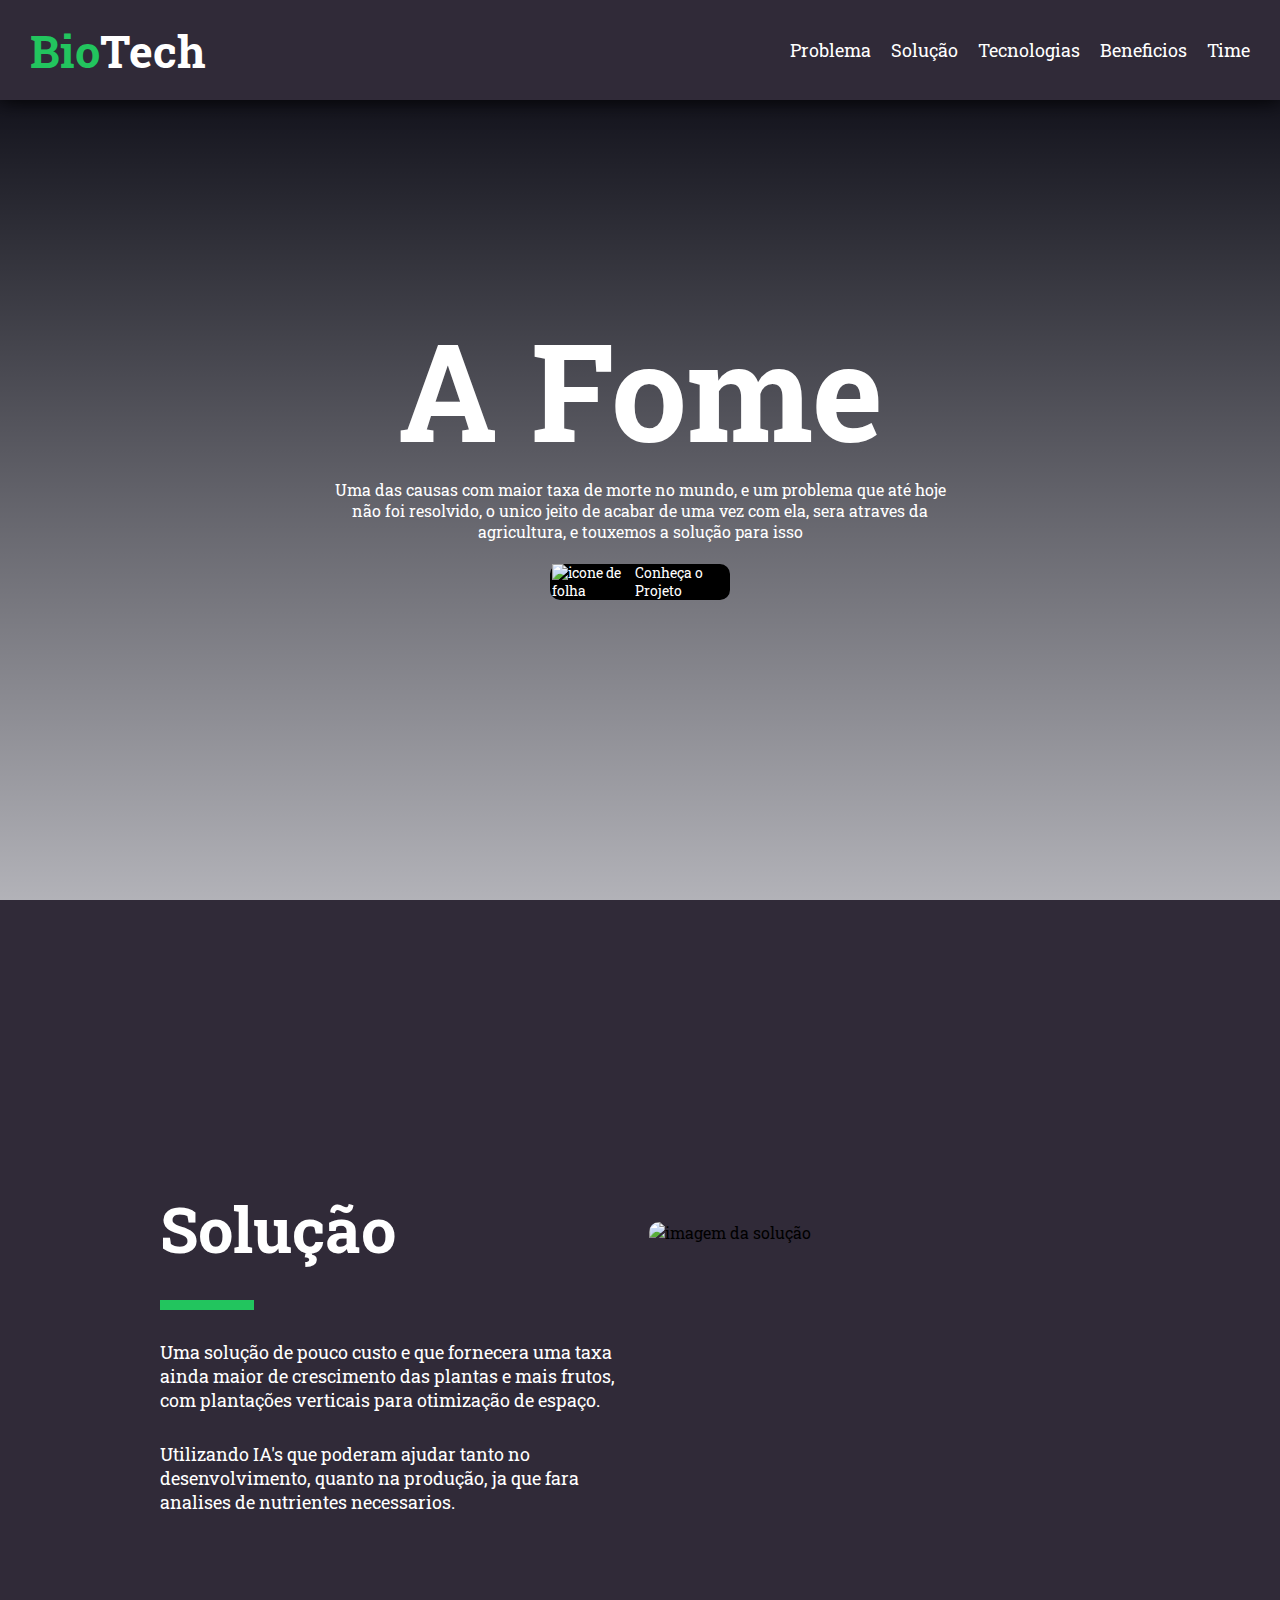
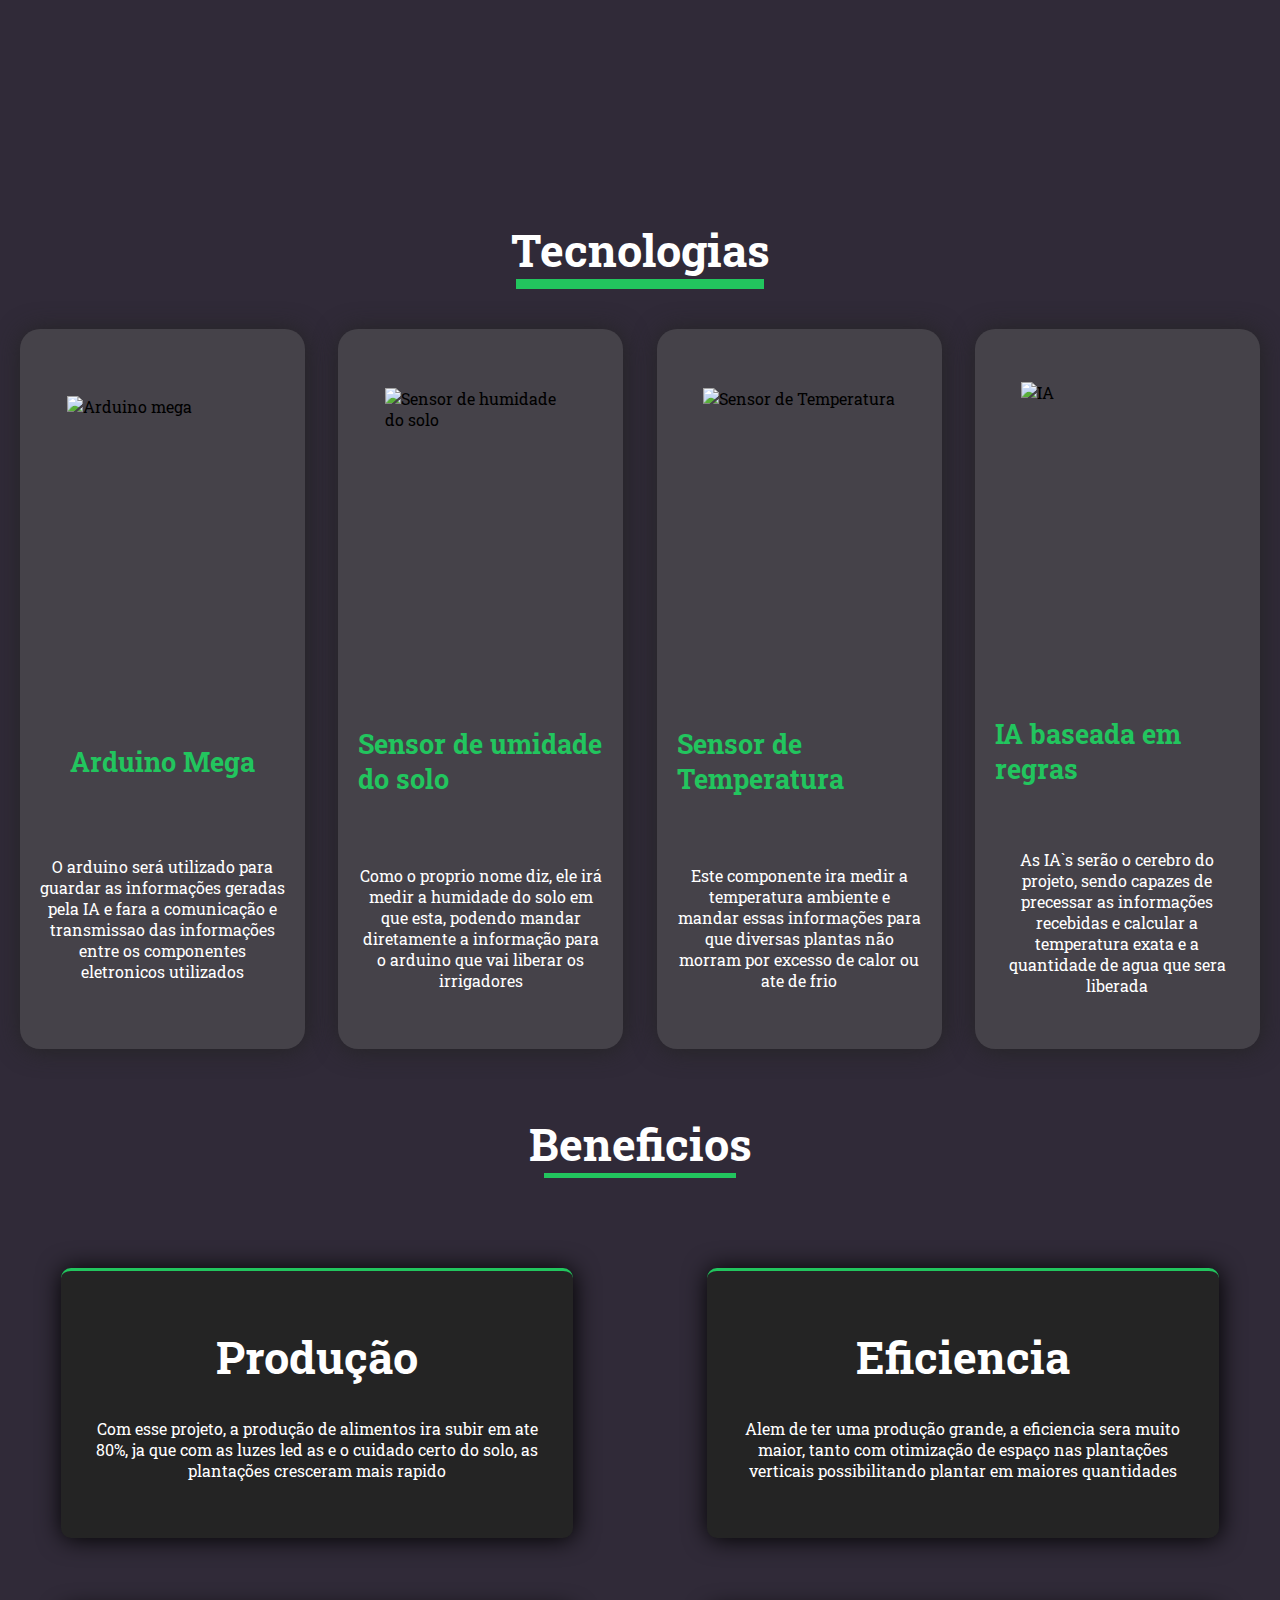
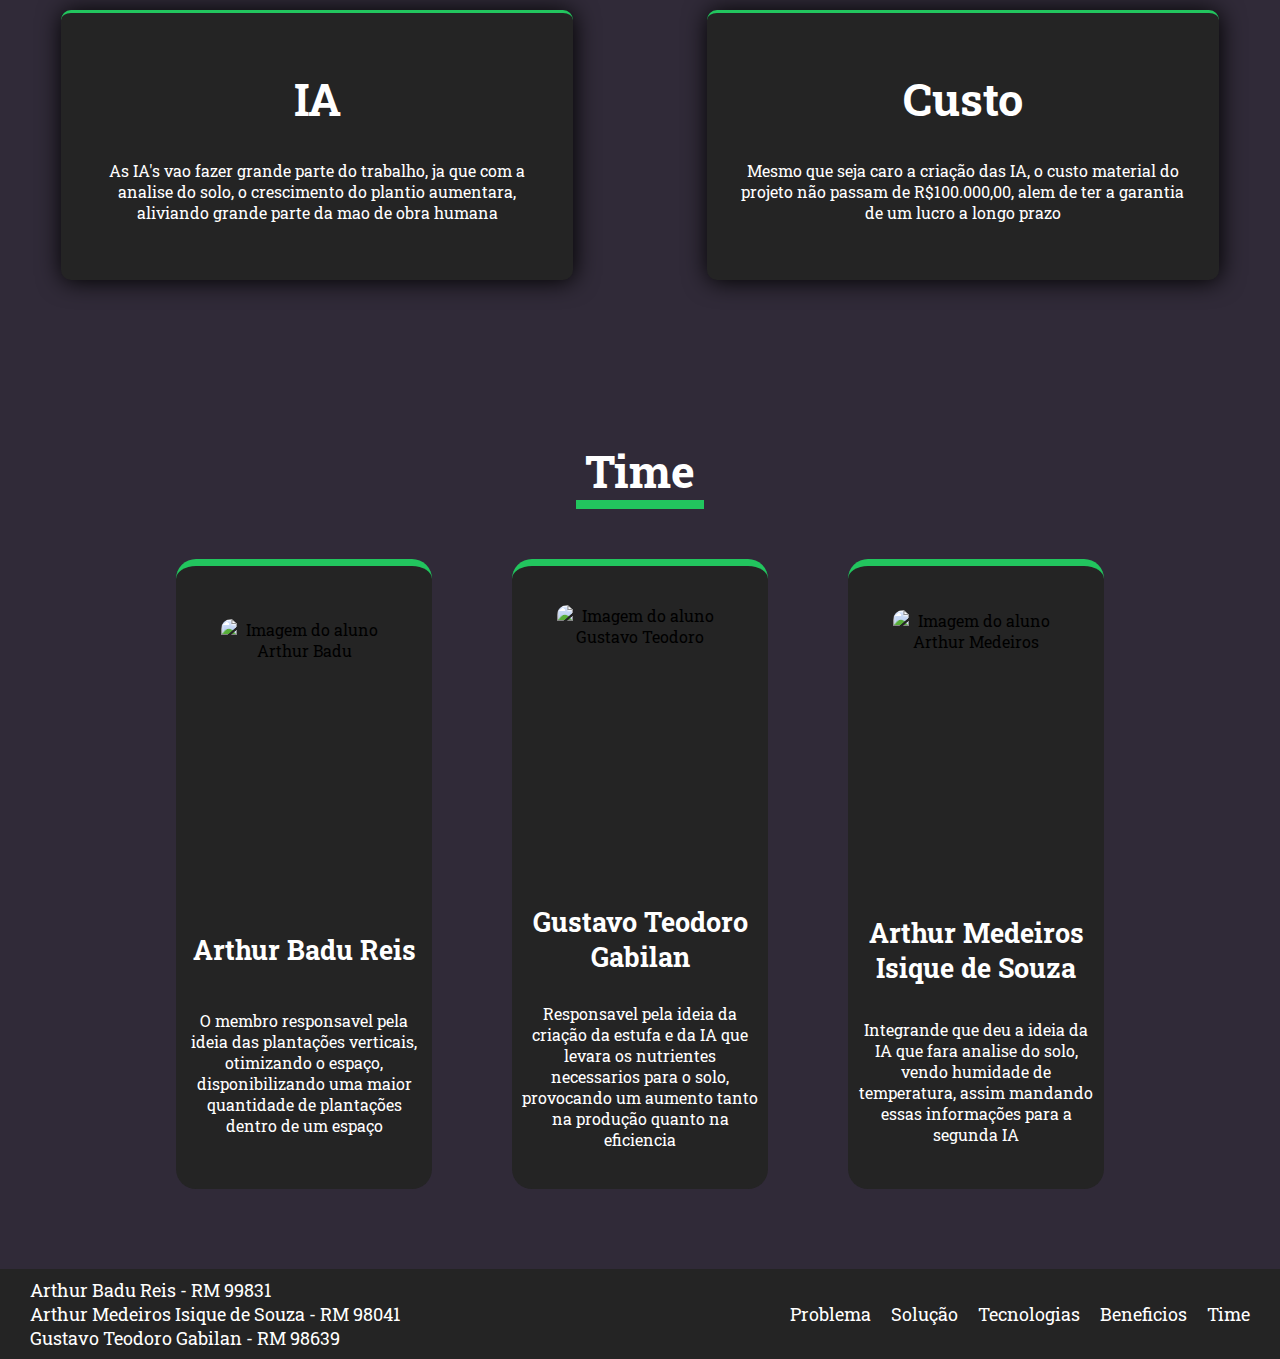
==== index.html @ 3f6266de "Add files via upload" ====
<!DOCTYPE html>
<html lang="en">
<head>
    <meta charset="UTF-8">
    <meta name="viewport" content="width=Hea, initial-scale=1.0">
    <link rel="stylesheet" href="style.css">
    <style>
        @import url('https://fonts.googleapis.com/css2?family=Catamaran:wght@600&family=Roboto+Slab:wght@600&family=Source+Sans+3:wght@500&display=swap');
    </style>
    <title>Document</title>
</head>
<body>
    <!-- Header da Paginas -->
<header class="header-page">
    <a href="#problema" ><h2><span class="bio">Bio</span>Tech</h2></a>
    <nav>
        <ul>
            <li><a href="#problema">Problema</a></li>
            <li><a href="#solucao">Solução</a></li>
            <li><a href="#tecnologia">Tecnologias</a></li>
            <li><a href="#beneficio">Beneficios</a></li>
            <li><a href="#time">Time</a></li>
        </ul>
    </nav>
</header>
    <!-- Primeira seção (Problema) -->
    <div class="container bg-image prob" id="problema">
        <h1>A Fome</h1>
        <div class="texto">
            <p>Uma das causas com maior taxa de morte no mundo, e um problema que até hoje não foi resolvido, o unico jeito de acabar de uma vez com ela, sera atraves da agricultura, e touxemos a solução para isso</p>
        </div>
        <a href="#solucao" class="botao">
            <img src="./images/leaf-solid-24(white).png" alt="icone de folha">
               Conheça o Projeto
        </a>
    </div>
    <!-- Segunda seção (Solução) -->
    <div class="container bg-color solu" id="solucao">
        <div class="centro">
            <div class="content">
                <h2>Solução</h2>
                <div class="traco"></div>
                <p>Uma solução de pouco custo e que fornecera uma taxa ainda maior de crescimento das plantas e mais frutos, com plantações verticais para otimização de espaço.</p>
                <p>Utilizando IA's que poderam ajudar tanto no desenvolvimento, quanto na produção, ja que fara analises de nutrientes necessarios.</p>
            </div>
            <img src="./images/Picsart_23-06-01_18-16-22-811.jpg" alt="imagem da solução">
        </div>
    </div>
    <div class="container bg-color tec" id="tecnologia">
        <h2>Tecnologias</h2>
        <div class="traco"></div>
        <div class="container-card">
                <!-- Card 1 -->
            <div class="card">
                <img src="./images/Arduino.png" alt="Arduino mega">
                <h3>Arduino Mega</h3>
                <p>O arduino será utilizado para guardar as informações geradas pela IA e fara a comunicação e transmissao das informações entre os componentes eletronicos utilizados</p>
            </div>
                <!-- Card 2 -->
            <div class="card">
                <img src="./images/solo.png" alt="Sensor de humidade do solo">
                <h3>Sensor de umidade do solo</h3>
                <p>Como o proprio nome diz, ele irá medir a humidade do solo em que esta, podendo mandar diretamente a informação para o arduino que vai liberar os irrigadores</p>
            </div>
                    <!-- Card 3 -->
            <div class="card">
                <img src="./images/temperatura.png" alt="Sensor de Temperatura">
                <h3>Sensor de Temperatura</h3>
                <p>Este componente ira medir a temperatura ambiente e mandar essas informações para que diversas plantas não morram por excesso de calor ou ate de frio</p>
            </div>
                <!-- Card 4 -->
            <div class="card">
                <img src="./images/web-icon-ai-deployed-inline.png" alt="IA">
                <h3>IA baseada em regras</h3>
                <p>As IA`s serão o cerebro do projeto, sendo capazes de precessar as informações recebidas e calcular a temperatura exata e a quantidade de agua que sera liberada</p>
             </div>
        </div>
    </div>
    <div class="container bg-color bene" id="beneficio">

        <h2>Beneficios</h2>
        <div class="traco2"></div>
        <div class="beneficio">
            <div class="box-2">
                <h3>Produção</h3>
                <p>Com esse projeto, a produção de alimentos ira subir em ate 80%, ja que com as luzes led as e o cuidado certo do solo, as plantações cresceram mais rapido</p>
            </div>
            <div class="box-2">
                <h3>Eficiencia</h3>
                <p>Alem de ter uma produção grande, a eficiencia sera muito maior, tanto com otimização de espaço nas plantações verticais possibilitando plantar em maiores quantidades</p>
            </div>
            <div class="box-2">
                <h3>IA</h3>
                <p>As IA's vao fazer grande parte do trabalho, ja que com a analise do solo, o crescimento do plantio aumentara, aliviando grande parte da mao de obra humana</p>
            </div>
            <div class="box-2">
                <h3>Custo</h3>
                <p>Mesmo que seja caro a criação das IA, o custo material do projeto não passam de R$100.000,00, alem de ter a garantia de um lucro a longo prazo</p>
            </div>
        </div>

    </div>
    <div class="container bg-color times" id="time">

        <h2>Time</h2>
        <div class="traco3"></div>

        <div class="time">
            <div class="alunos">
                <img src="./images/Badu.png" alt="Imagem do aluno Arthur Badu">
                <h3>Arthur Badu Reis</h3>
                <p>O membro responsavel pela ideia das plantações verticais, otimizando o espaço, disponibilizando uma maior quantidade de plantações dentro de um espaço</p>
            </div>
            <div class="alunos">
                <img src="./images/Gustavo.png" alt="Imagem do aluno Gustavo Teodoro">
                <h3>Gustavo Teodoro Gabilan</h3>
                <p>Responsavel pela ideia da criação da estufa e da IA que levara os nutrientes necessarios para o solo, provocando um aumento tanto na produção quanto na eficiencia</p>
            </div>
            <div class="alunos">
                <img src="./images/Medeiros.png" alt="Imagem do aluno Arthur Medeiros">
                <h3>Arthur Medeiros Isique de Souza</h3>
                <p>Integrande que deu a ideia da IA que fara analise do solo, vendo humidade de temperatura, assim mandando essas informações para a segunda IA</p>
            </div>
        </div>
    </div>
      
    <div class="rodape">
        <div class="nomes">
            <p>Arthur Badu Reis - RM 99831</p>
            <p>Arthur Medeiros Isique de Souza - RM 98041 </p>
            <p>Gustavo Teodoro Gabilan - RM 98639</p>
        </div>
        <div class="botoes">
            <nav>
                <ul>
                    <li><a href="#problema">Problema</a></li>
                    <li><a href="#solucao">Solução</a></li>
                    <li><a href="#tecnologia">Tecnologias</a></li>
                    <li><a href="#beneficio">Beneficios</a></li>
                    <li><a href="#time">Time</a></li>
                </ul>
            </nav>
        </div>
    </div>

</body>
</html>
---- style.css ----
/* reset css */
*{
  margin: 0;
  padding: 0;
  box-sizing: border-box;
  font-family: 'Catamaran', sans-serif;
  font-family: 'Source Sans 3', sans-serif;
  font-family: 'Roboto Slab', serif;

}

:root{
  --color-black:#242424;
  --color-back:#302A38;
  --color-letter:#fff;
  --color-green:#22C55E;
  --color-light: #454249;
}

html {
  scroll-behavior: smooth;
}

a{
  text-decoration: none;
}

.header-page {
  width: 100%;
  height: 100px;
  display: flex;
  align-items: center;
  justify-content: space-between;
  padding: 0 30px;
  position: absolute;
  background-color: var(--color-back);
  box-shadow: 0px 0px 20px 0px #000;
}

.header-page h2{
  font-size: 5vmin;
}


.bio{
  color: var(--color-green);
}


ul, li{
  list-style: none;
}

.header-page ul{
  display: flex;
  gap: 20px;
}

.header-page a{
  color: var(--color-letter);
  font-size: 2vmin;
}

.header-page a:hover{
  color: var(--color-green);
  transition: .5s;
}

.container{
  width: 100%;
  height: 100vh;
}

.prob{
  display: flex;
  flex-direction: column;
  align-items: center;
  justify-content: center;
}

.solu{
  display: flex;
  flex-direction: column;
  align-items: center;
  justify-content: center;
}

.tec{
  width: 100%;
  height: 100%;
  display: flex;
  align-items: center;
  justify-content: center;
  flex-direction: column;
  padding: 20px;
}

.bene{
  display: flex;
  flex-direction: column;
  align-items: center;
  
}

h1{
  color: var(--color-letter);
  font-size: 15vmin;
}

p{
  color: var(--color-letter);
}

.texto{
  width: 50vmax;
  height: 5%;
  text-align: center;
}

.botao{
  width: 20vmin;
  height: 4vmin;
  border: 2px solid black;
  border-radius: 10px;
  display: flex;
  justify-content: center;
  align-items: center;
  margin-top: 40px;
  background-color: black;
  color: var(--color-letter);
  text-decoration: none;
  font-size: 1.5vmin;
}

.botao img{
  color: #fff;
}

.botao:hover{
  scale: 1.1;
  transition: .5s;
}

.bg-image{
  background-image: linear-gradient(rgba(0, 0, 10, 1.8), rgba(0, 0, 20, 0.3)),
  url(./images/pexels-johann-piber-751096.jpg);
  background-attachment: fixed;
}

.bg-color{
  background-color: var(--color-back);
}

.centro{
  width: 75%;
  height: 70vh;
  display: flex;
  align-items: center;
  justify-content: space-between;
  gap: 2vmin;

}

.content{
  width: 50%;
  height: 100%;
  display: flex;
  flex-direction: column;
  justify-content: center;
  gap: 30px;
}

.content h2{
  font-size: 7vmin;
  color: var(--color-letter);
}

.traco{
  width: 20%;
  height: 10px;
  background-color: var(--color-green);
}

.content p{
  font-size: 2vmin;
}

.centro img{
  width: 50%;
  height: 20vmax;
  display: flex;
  align-items: center;
  justify-content: center;
  border-radius: 10px;
}

.tec h2{
  font-size: 5vmin;
  color: var(--color-letter);
}

.container-card{
  width: 100%;
  height: 80%;
  display: flex;
  align-items: center;
  justify-content: space-between;
  margin-top: 40px;
}

.card{
  width: 23%;
  height: 80vh;
  display: flex;
  flex-direction: column;
  align-items: center;
  justify-content: space-evenly;
  gap: 10px;
  background-color: var(--color-light);
  box-shadow: 30px white;
  border-radius: 20px;
  padding-left: 20px;
  padding-right: 20px;
  box-shadow: 1px 1px 25px var(--color-black);
}

.card img{
  width: 15vw;
  height: 30vh;
}

.card p{
  text-align:center;
}

.card h3{
  font-size: 3vmin;
  color: var(--color-green);
}

.bene h2{
  color: var(--color-letter);
  margin-top: 5vh;
  font-size: 5vmin;
  
}

.traco2{
  width: 15%;
  height: 0.5vh;
  background-color: var(--color-green);
}

.beneficio{
  display: flex;
  flex-wrap: wrap;
  align-items: center;
  justify-content: space-evenly;
  gap: 8vmin;
  margin-top: 10vh;

}

.box-2{
  width: 40vw;
  height: 30vh;
  background-color: var(--color-black);
  display: flex;
  flex-direction: column;
  align-items: center;
  justify-content: space-evenly;
  text-align: center;
  padding: 2%;
  border-top: 3px solid var(--color-green);
  border-radius: 10px;
  box-shadow: 1px 1px 25px ;
}

.box-2 h3{
  font-size: 5vmin;
  color: var(--color-letter);
}

.times{
  display: flex;
  flex-direction: column;
  align-items: center;
}

.times h2{
  margin-top: 8vh;
  color: var(--color-letter);
  font-size: 5vmin;
}

.traco3{
  width: 10%;
  height: 1vh;
  background-color: var(--color-green);
}

.time{
  display: flex;
  align-items: center;
  justify-content: space-evenly;
  gap: 80px;
}

.alunos{
  width: 20vw;
  height: 70vh;
  display: flex;
  flex-direction: column;
  align-items: center;
  justify-content: space-evenly;
  border-top: 7px solid var(--color-green);
  margin-top: 50px;
  text-align: center;
  padding: 10px;
  border-radius: 20px;
  background-color: var(--color-black);
}

.alunos img{
  width: 70%;
  height: 30vh;
  border-radius: 10px;
}

.alunos h3{
  font-size: 3vmin;
  color: var(--color-letter);
}

.rodape{
  width: 100%;
  height: 10vh;
  display: flex;
  align-items: center;
  justify-content: space-between;
  background-color: var(--color-black);
  padding: 0px 30px 0px 30px;
  font-size: 2vmin;
}

.botoes ul{
  display: flex;
  gap: 20px;
  color: var(--color-letter);
}

.botoes a{
  color: var(--color-letter);
  transition: .5s;
}

.botoes a:hover{
  color: var(--color-green);
}
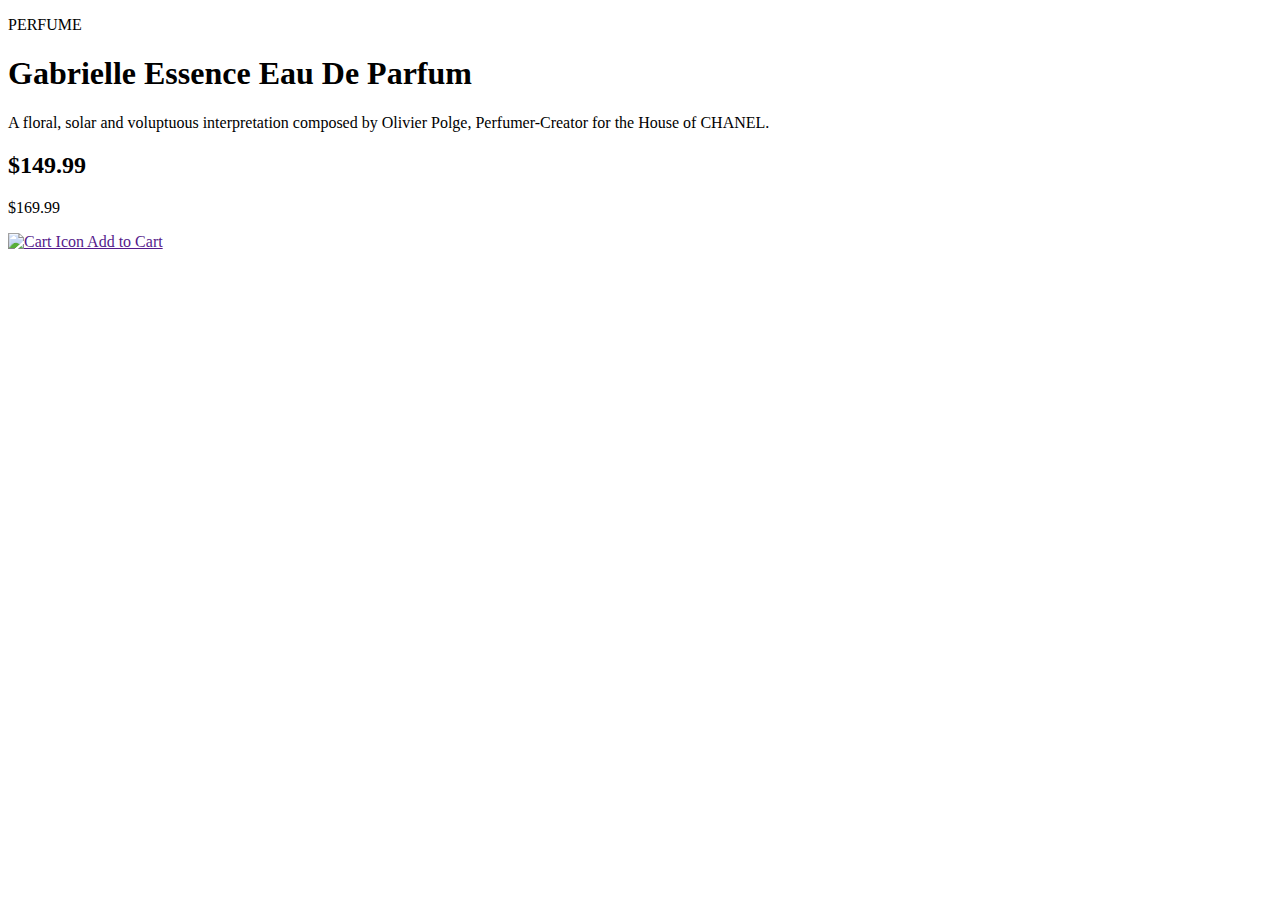
==== commit 05c8ff82: "Add files via upload" ====
--- a/index.html
+++ b/index.html
@@ -1,147 +1,49 @@
-<!DOCTYPE html>
-<html lang="en">
-<head>
-    <meta charset="UTF-8">
-    <meta name="viewport" content="width=Hea, initial-scale=1.0">
-    <link rel="stylesheet" href="style.css">
-    <style>
-        @import url('https://fonts.googleapis.com/css2?family=Catamaran:wght@600&family=Roboto+Slab:wght@600&family=Source+Sans+3:wght@500&display=swap');
-    </style>
-    <title>Document</title>
-</head>
-<body>
-    <!-- Header da Paginas -->
-<header class="header-page">
-    <a href="#problema" ><h2><span class="bio">Bio</span>Tech</h2></a>
-    <nav>
-        <ul>
-            <li><a href="#problema">Problema</a></li>
-            <li><a href="#solucao">Solução</a></li>
-            <li><a href="#tecnologia">Tecnologias</a></li>
-            <li><a href="#beneficio">Beneficios</a></li>
-            <li><a href="#time">Time</a></li>
-        </ul>
-    </nav>
-</header>
-    <!-- Primeira seção (Problema) -->
-    <div class="container bg-image prob" id="problema">
-        <h1>A Fome</h1>
-        <div class="texto">
-            <p>Uma das causas com maior taxa de morte no mundo, e um problema que até hoje não foi resolvido, o unico jeito de acabar de uma vez com ela, sera atraves da agricultura, e touxemos a solução para isso</p>
-        </div>
-        <a href="#solucao" class="botao">
-            <img src="./images/leaf-solid-24(white).png" alt="icone de folha">
-               Conheça o Projeto
-        </a>
-    </div>
-    <!-- Segunda seção (Solução) -->
-    <div class="container bg-color solu" id="solucao">
-        <div class="centro">
-            <div class="content">
-                <h2>Solução</h2>
-                <div class="traco"></div>
-                <p>Uma solução de pouco custo e que fornecera uma taxa ainda maior de crescimento das plantas e mais frutos, com plantações verticais para otimização de espaço.</p>
-                <p>Utilizando IA's que poderam ajudar tanto no desenvolvimento, quanto na produção, ja que fara analises de nutrientes necessarios.</p>
-            </div>
-            <img src="./images/Picsart_23-06-01_18-16-22-811.jpg" alt="imagem da solução">
-        </div>
-    </div>
-    <div class="container bg-color tec" id="tecnologia">
-        <h2>Tecnologias</h2>
-        <div class="traco"></div>
-        <div class="container-card">
-                <!-- Card 1 -->
-            <div class="card">
-                <img src="./images/Arduino.png" alt="Arduino mega">
-                <h3>Arduino Mega</h3>
-                <p>O arduino será utilizado para guardar as informações geradas pela IA e fara a comunicação e transmissao das informações entre os componentes eletronicos utilizados</p>
-            </div>
-                <!-- Card 2 -->
-            <div class="card">
-                <img src="./images/solo.png" alt="Sensor de humidade do solo">
-                <h3>Sensor de umidade do solo</h3>
-                <p>Como o proprio nome diz, ele irá medir a humidade do solo em que esta, podendo mandar diretamente a informação para o arduino que vai liberar os irrigadores</p>
-            </div>
-                    <!-- Card 3 -->
-            <div class="card">
-                <img src="./images/temperatura.png" alt="Sensor de Temperatura">
-                <h3>Sensor de Temperatura</h3>
-                <p>Este componente ira medir a temperatura ambiente e mandar essas informações para que diversas plantas não morram por excesso de calor ou ate de frio</p>
-            </div>
-                <!-- Card 4 -->
-            <div class="card">
-                <img src="./images/web-icon-ai-deployed-inline.png" alt="IA">
-                <h3>IA baseada em regras</h3>
-                <p>As IA`s serão o cerebro do projeto, sendo capazes de precessar as informações recebidas e calcular a temperatura exata e a quantidade de agua que sera liberada</p>
-             </div>
-        </div>
-    </div>
-    <div class="container bg-color bene" id="beneficio">
-
-        <h2>Beneficios</h2>
-        <div class="traco2"></div>
-        <div class="beneficio">
-            <div class="box-2">
-                <h3>Produção</h3>
-                <p>Com esse projeto, a produção de alimentos ira subir em ate 80%, ja que com as luzes led as e o cuidado certo do solo, as plantações cresceram mais rapido</p>
-            </div>
-            <div class="box-2">
-                <h3>Eficiencia</h3>
-                <p>Alem de ter uma produção grande, a eficiencia sera muito maior, tanto com otimização de espaço nas plantações verticais possibilitando plantar em maiores quantidades</p>
-            </div>
-            <div class="box-2">
-                <h3>IA</h3>
-                <p>As IA's vao fazer grande parte do trabalho, ja que com a analise do solo, o crescimento do plantio aumentara, aliviando grande parte da mao de obra humana</p>
-            </div>
-            <div class="box-2">
-                <h3>Custo</h3>
-                <p>Mesmo que seja caro a criação das IA, o custo material do projeto não passam de R$100.000,00, alem de ter a garantia de um lucro a longo prazo</p>
-            </div>
-        </div>
-
-    </div>
-    <div class="container bg-color times" id="time">
-
-        <h2>Time</h2>
-        <div class="traco3"></div>
-
-        <div class="time">
-            <div class="alunos">
-                <img src="./images/Badu.png" alt="Imagem do aluno Arthur Badu">
-                <h3>Arthur Badu Reis</h3>
-                <p>O membro responsavel pela ideia das plantações verticais, otimizando o espaço, disponibilizando uma maior quantidade de plantações dentro de um espaço</p>
-            </div>
-            <div class="alunos">
-                <img src="./images/Gustavo.png" alt="Imagem do aluno Gustavo Teodoro">
-                <h3>Gustavo Teodoro Gabilan</h3>
-                <p>Responsavel pela ideia da criação da estufa e da IA que levara os nutrientes necessarios para o solo, provocando um aumento tanto na produção quanto na eficiencia</p>
-            </div>
-            <div class="alunos">
-                <img src="./images/Medeiros.png" alt="Imagem do aluno Arthur Medeiros">
-                <h3>Arthur Medeiros Isique de Souza</h3>
-                <p>Integrande que deu a ideia da IA que fara analise do solo, vendo humidade de temperatura, assim mandando essas informações para a segunda IA</p>
-            </div>
-        </div>
-    </div>
-      
-    <div class="rodape">
-        <div class="nomes">
-            <p>Arthur Badu Reis - RM 99831</p>
-            <p>Arthur Medeiros Isique de Souza - RM 98041 </p>
-            <p>Gustavo Teodoro Gabilan - RM 98639</p>
-        </div>
-        <div class="botoes">
-            <nav>
-                <ul>
-                    <li><a href="#problema">Problema</a></li>
-                    <li><a href="#solucao">Solução</a></li>
-                    <li><a href="#tecnologia">Tecnologias</a></li>
-                    <li><a href="#beneficio">Beneficios</a></li>
-                    <li><a href="#time">Time</a></li>
-                </ul>
-            </nav>
-        </div>
-    </div>
-
-</body>
-</html>
+<!DOCTYPE html>
+<html lang="en">
+<head>
+  <meta charset="UTF-8">
+  <meta name="viewport" content="width=device-width, initial-scale=1.0"> <!-- displays site properly based on user's device -->
+
+  <link rel="icon" type="image/png" sizes="32x32" href="./images/favicon-32x32.png">
+  <style>
+    @import url('https://fonts.googleapis.com/css2?family=Catamaran:wght@600&family=Montserrat:wght@700&family=Roboto+Slab:wght@600&family=Source+Sans+3:wght@500&display=swap');
+  </style>
+  <style>
+    @import url('https://fonts.googleapis.com/css2?family=Fraunces:ital,wght@0,700;1,700&display=swap');
+  </style>
+
+  
+  <title>Frontend Mentor | Product preview card component</title>
+
+  <link rel="stylesheet" href="./CSS/styles.css">
+</head>
+<body>
+<div class="main">
+  <div class="container">
+    <div class="image"></div> 
+    <div class="content">
+      <p class="perfume">PERFUME</p>
+      <h1>Gabrielle Essence Eau De Parfum</h1>
+      <p>A floral, solar and voluptuous interpretation composed by Olivier Polge, Perfumer-Creator for the House of CHANEL.</p>
+     
+
+      <div class="value">
+        <h2>$149.99</h2>
+        <p>$169.99</p>
+      </div>
+
+      <a href="" class="btn">
+      <img src="./images/icon-cart.svg" alt="Cart Icon">
+      Add to Cart 
+      </a> 
+  
+      <!-- <div class="attribution">
+      Challenge by <a href="https://www.frontendmentor.io?ref=challenge" target="_blank">Frontend Mentor</a>. 
+      Coded by <a href="#">Gustavo Teodoro</a>.
+      </div> -->
+    </div>
+  </div>
+</div>
+  
+</body>
+</html>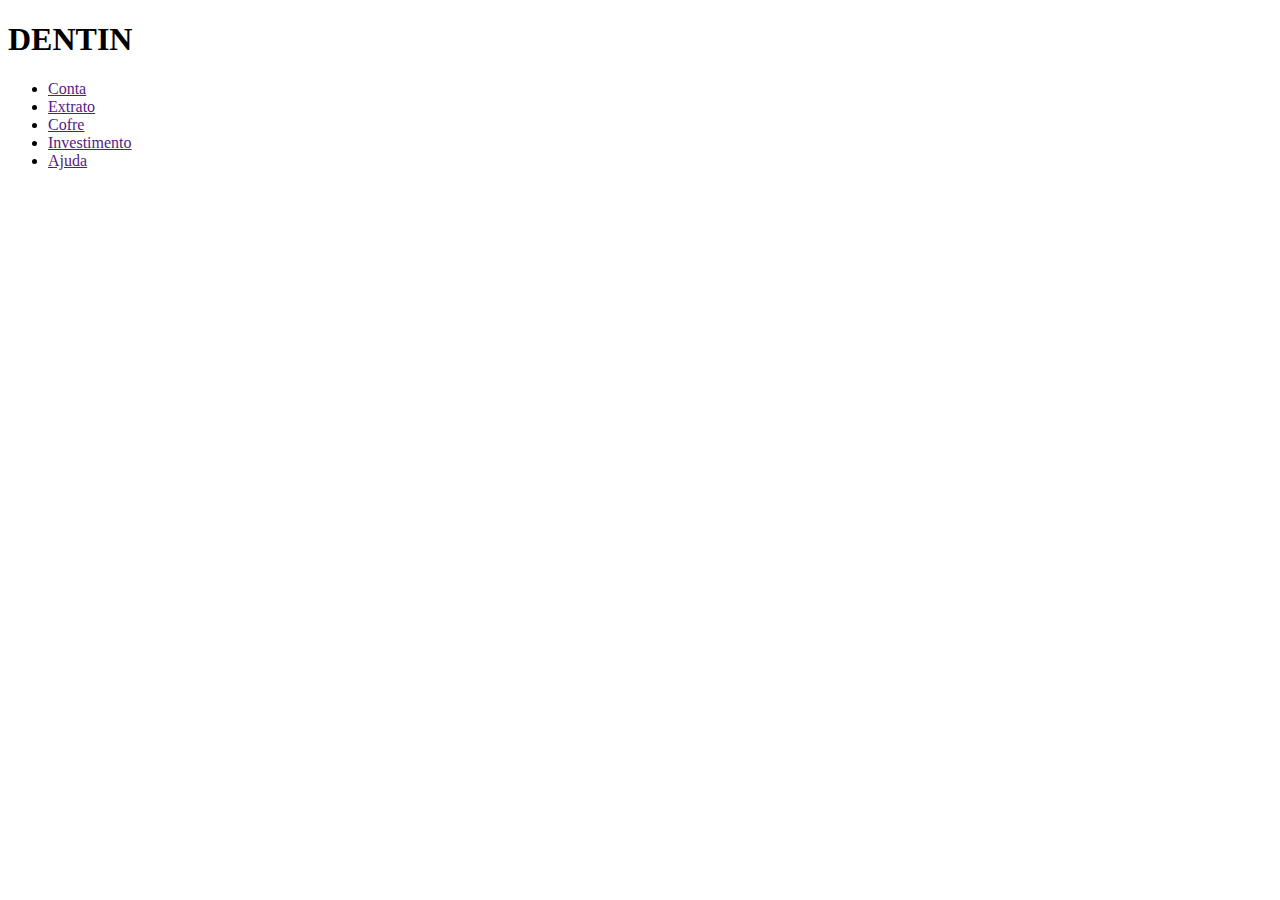
==== commit 156fba9b: "Add files via upload" ====
--- a/index.html
+++ b/index.html
@@ -1,49 +1,38 @@
-<!DOCTYPE html>
-<html lang="en">
-<head>
-  <meta charset="UTF-8">
-  <meta name="viewport" content="width=device-width, initial-scale=1.0"> <!-- displays site properly based on user's device -->
-
-  <link rel="icon" type="image/png" sizes="32x32" href="./images/favicon-32x32.png">
-  <style>
-    @import url('https://fonts.googleapis.com/css2?family=Catamaran:wght@600&family=Montserrat:wght@700&family=Roboto+Slab:wght@600&family=Source+Sans+3:wght@500&display=swap');
-  </style>
-  <style>
-    @import url('https://fonts.googleapis.com/css2?family=Fraunces:ital,wght@0,700;1,700&display=swap');
-  </style>
-
-  
-  <title>Frontend Mentor | Product preview card component</title>
-
-  <link rel="stylesheet" href="./CSS/styles.css">
-</head>
-<body>
-<div class="main">
-  <div class="container">
-    <div class="image"></div> 
-    <div class="content">
-      <p class="perfume">PERFUME</p>
-      <h1>Gabrielle Essence Eau De Parfum</h1>
-      <p>A floral, solar and voluptuous interpretation composed by Olivier Polge, Perfumer-Creator for the House of CHANEL.</p>
-     
-
-      <div class="value">
-        <h2>$149.99</h2>
-        <p>$169.99</p>
-      </div>
-
-      <a href="" class="btn">
-      <img src="./images/icon-cart.svg" alt="Cart Icon">
-      Add to Cart 
-      </a> 
-  
-      <!-- <div class="attribution">
-      Challenge by <a href="https://www.frontendmentor.io?ref=challenge" target="_blank">Frontend Mentor</a>. 
-      Coded by <a href="#">Gustavo Teodoro</a>.
-      </div> -->
-    </div>
-  </div>
-</div>
-  
-</body>
+<!DOCTYPE html>
+<html lang="en">
+
+<head>
+    <meta charset="UTF-8">
+    <meta http-equiv="X-UA-Compatible" content="IE=edge">
+    <meta name="viewport" content="width=device-width, initial-scale=1.0">
+    <link rel="stylesheet" href="./css/style.css">
+    <style>
+        @import url('https://fonts.googleapis.com/css2?family=Open+Sans:wght@600&display=swap');
+        </style>
+    <title>Dentin</title>
+</head>
+
+<body>
+    <header>
+        <h1>DENTIN</h1>
+        <ul>
+            <li>
+                <a href="">Conta</a>
+            </li>
+            <li>
+                <a href="">Extrato</a>
+            </li>
+            <li>
+                <a href="">Cofre</a>
+            </li>
+            <li>
+                <a href="">Investimento</a>
+            </li>
+            <li>
+                <a href="">Ajuda</a>
+            </li>
+        </ul>
+    </header>
+</body>
+
 </html>